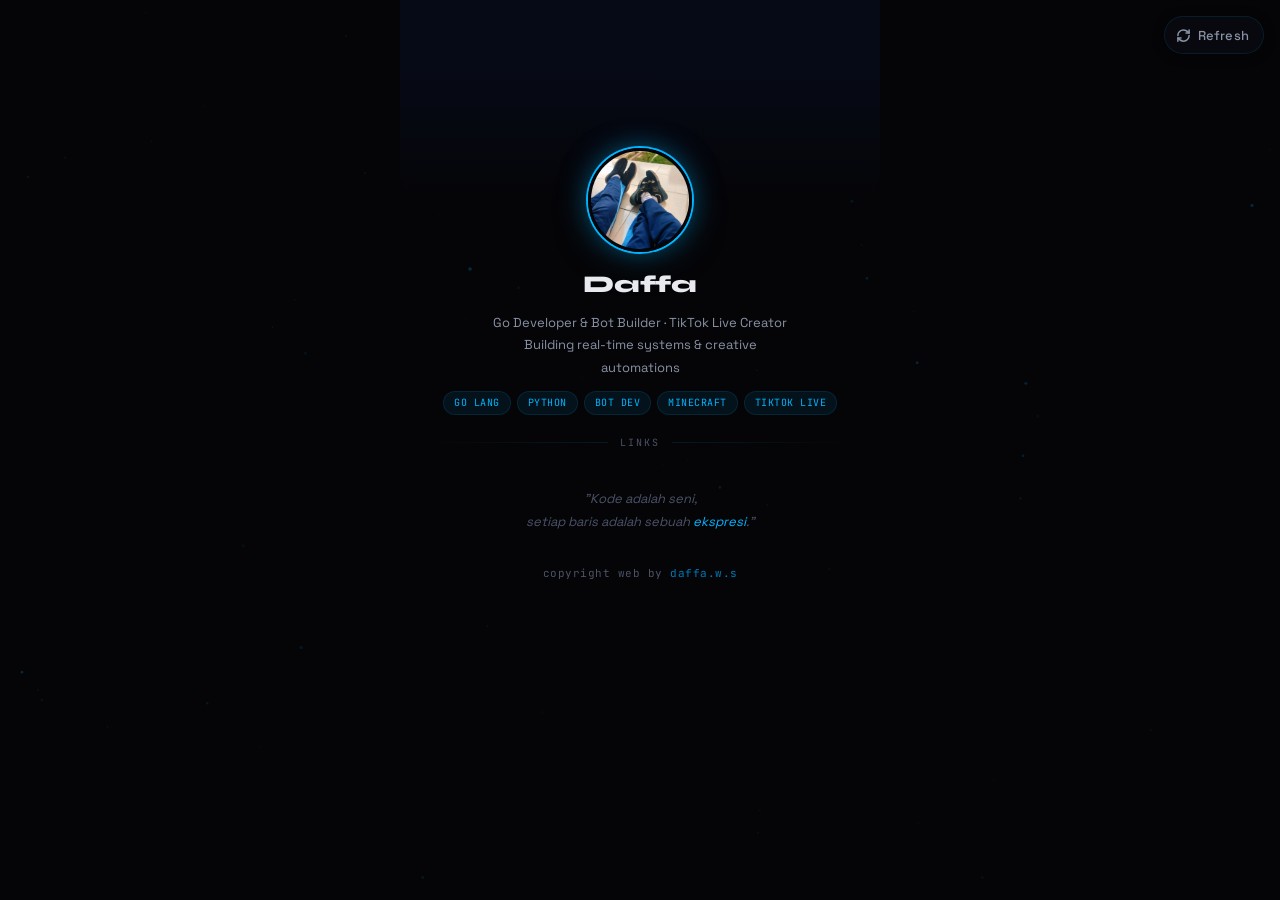
==== index.html @ 7fcb79b5 "Initial commit" ====
<!DOCTYPE html>
<html lang="id">
<head>
  <meta charset="UTF-8" />
  <meta name="viewport" content="width=device-width, initial-scale=1.0" />
  <meta name="description" content="Bio Link — Daffa" />
  <title>Daffa — Bio Link</title>

  <!-- Favicon placeholder -->
  <link rel="icon" type="image/png" href="assets/profile/profile.png" />

  <!-- Google Fonts -->
  <link rel="preconnect" href="https://fonts.googleapis.com" />
  <link rel="preconnect" href="https://fonts.gstatic.com" crossorigin />
  <link href="https://fonts.googleapis.com/css2?family=Space+Grotesk:wght@300;400;500;600;700&family=Syne:wght@400;500;600;700;800&family=JetBrains+Mono:wght@300;400;500&display=swap" rel="stylesheet" />

  <!-- Main CSS -->
  <link rel="stylesheet" href="css/style.css" />

  <style>
    /* Page-specific inline additions */
    @keyframes shake {
      0%, 100% { transform: translateX(0); }
      20%, 60% { transform: translateX(-6px); }
      40%, 80% { transform: translateX(6px); }
    }
    .lock-input.shake { animation: shake 0.35s ease; }
  </style>
</head>
<body>

  <!-- =====================
       PARTICLE BACKGROUND
       ===================== -->
  <canvas id="particle-canvas" aria-hidden="true"></canvas>

  <!-- =====================
       REFRESH BUTTON (SECRET)
       Tombol ini jelas terlihat di kanan atas.
       Fungsi normal  : refresh halaman biasa.
       Fungsi rahasia : pola klik bertahap (step 0–4)
                        untuk membuka halaman generator.
       ===================== -->
  <button class="btn-refresh" id="btn-refresh" title="Refresh halaman" aria-label="Refresh halaman">
    <svg class="btn-refresh-icon" width="15" height="15" viewBox="0 0 24 24" fill="none" stroke="currentColor" stroke-width="2.4" stroke-linecap="round" stroke-linejoin="round">
      <path d="M3 12a9 9 0 0 1 9-9 9.75 9.75 0 0 1 6.74 2.74L21 8" />
      <path d="M21 3v5h-5" />
      <path d="M21 12a9 9 0 0 1-9 9 9.75 9.75 0 0 1-6.74-2.74L3 16" />
      <path d="M8 16H3v5" />
    </svg>
    <span class="btn-refresh-label">Refresh</span>
  </button>

  <!-- Tidak ada indicator apapun — sistem bekerja diam-diam -->

  <!-- =====================
       LOADING OVERLAY
       ===================== -->
  <div class="loading-overlay" id="loading-overlay" aria-hidden="true">
    <div class="loading-spinner"></div>
    <div class="loading-text">Redirecting...</div>
  </div>

  <!-- =====================
       PASSWORD LOCK OVERLAY
       ===================== -->
  <div class="lock-overlay" id="lock-overlay" role="dialog" aria-modal="true" aria-label="Password diperlukan">
    <div class="lock-box">
      <svg width="32" height="32" viewBox="0 0 24 24" fill="none" stroke="currentColor" stroke-width="1.5" style="margin: 0 auto 12px; color: #00b4ff; display:block;">
        <rect x="3" y="11" width="18" height="11" rx="2" ry="2"/>
        <path d="M7 11V7a5 5 0 0 1 10 0v4"/>
      </svg>
      <h3 class="lock-title">Protected Link</h3>
      <p>Masukkan password untuk membuka link ini</p>
      <input
        class="lock-input"
        type="password"
        placeholder="••••••••"
        autocomplete="off"
        spellcheck="false"
      />
      <div class="lock-error"></div>
      <button class="lock-btn">Buka Link</button>
      <div class="lock-cancel">Batal</div>
    </div>
  </div>

  <!-- =====================
       MAIN BIO CONTENT
       ===================== -->
  <main class="bio-wrapper">

    <!-- Banner -->
    <section class="banner-section">
      <img
        class="banner-img"
        src="assets/banner/banner.jpg"
        alt="Banner"
        onerror="this.style.background='linear-gradient(135deg, #0a0a10 0%, #0d1a2a 50%, #0a0a10 100%)'; this.style.height='260px'; this.removeAttribute('src');"
      />
      <div class="banner-overlay"></div>
    </section>

    <!-- Profile -->
    <section class="profile-section">
      <img
        class="profile-avatar reveal"
        src="assets/profile/profile.png"
        alt="Foto Profil Daffa"
        onerror="this.style.background='linear-gradient(135deg,#0d1a2a,#001a33)'; this.removeAttribute('src');"
      />
      <h1 class="profile-name reveal" style="transition-delay:0.1s">Daffa</h1>
      <p class="profile-desc reveal" style="transition-delay:0.15s">
        Go Developer &amp; Bot Builder · TikTok Live Creator<br/>
        Building real-time systems &amp; creative automations
      </p>
      <div class="profile-tags reveal reveal-stagger" style="transition-delay:0.2s">
        <span class="tag">Go Lang</span>
        <span class="tag">Python</span>
        <span class="tag">Bot Dev</span>
        <span class="tag">Minecraft</span>
        <span class="tag">TikTok Live</span>
      </div>
    </section>

    <!-- Section Label -->
    <div class="section-divider reveal" style="transition-delay:0.25s">Links</div>

    <!-- ===========================
         LINKS CONTAINER
         Paste kode dari generator di sini
         =========================== -->
    <div class="links-container reveal-stagger" id="links-container">

      <!--
      =============================
      CONTOH KODE — Paste output generator di sini
      Hapus contoh ini dan ganti dengan kode asli dari generator
      =============================
      -->




      <!-- Contoh: Link YouTube tanpa password -->
      <!-- <a
        href="https://youtube.com"
        target="_blank"
        rel="noopener noreferrer"
        class="link-card anim-glow"
        id="link-yt-demo"
        onclick="this.classList.add('clicked')"
      >
        <img src="assets/png/logoyoutube.png" alt="YouTube" class="link-card-logo"
          onerror="this.style.display='none'" />
        <span class="link-card-title">YouTube Channel</span>
        <span class="link-card-arrow">→</span>
      </a> -->

      <!-- Contoh: Link tanpa logo -->
      <!-- <a
        href="https://github.com"
        target="_blank"
        rel="noopener noreferrer"
        class="link-card anim-scale"
        onclick="this.classList.add('clicked')"
      >
        <span class="link-card-title" style="text-align:center;flex:1;">GitHub Projects</span>
        <span class="link-card-arrow">→</span>
      </a> -->

      <!-- Contoh: Link dengan password -->
      <!-- <div
        class="link-card link-card-locked anim-glow"
        data-locked="true"
        data-href="https://example.com/private"
        data-password="daffa123"
        style="cursor:pointer;"
      >
        <svg width="20" height="20" viewBox="0 0 24 24" fill="none" stroke="currentColor" stroke-width="2" style="flex-shrink:0;color:#00b4ff;margin-right:4px;">
          <rect x="3" y="11" width="18" height="11" rx="2"/><path d="M7 11V7a5 5 0 0 1 10 0v4"/>
        </svg>
        <span class="link-card-title">Private Access</span>
        <span class="link-card-arrow" style="color:#00b4ff;">🔒</span>
      </div> -->

      <!--
      =============================
      BATAS CONTOH
      =============================
      -->

    </div>
    <!-- /links-container -->

    <!-- Kalimat Penutup -->
    <p class="closing-text reveal">
      "Kode adalah seni,<br/>
      setiap baris adalah sebuah <span>ekspresi</span>."
    </p>

    <!-- Footer -->
    <footer class="bio-footer reveal">
      copyright web by <a href="#" rel="noopener">daffa.w.s</a>
    </footer>

  </main>

  <!-- Main Script -->
  <script src="js/script.js"></script>

</body>
</html>
---- css/style.css ----
/* =========================================
   GLOBAL STYLES - Bio Link & Generator
   Dark Minimal Modern | Neon Blue Accent
   ========================================= */

@import url('https://fonts.googleapis.com/css2?family=Space+Grotesk:wght@300;400;500;600;700&family=Syne:wght@400;500;600;700;800&family=JetBrains+Mono:wght@300;400;500&display=swap');

/* --- CSS Variables --- */
:root {
  --bg-primary: #050508;
  --bg-secondary: #0a0a10;
  --bg-card: #0d0d15;
  --bg-card-hover: #111120;

  --accent: #00b4ff;
  --accent-dim: #007ab8;
  --accent-glow: rgba(0, 180, 255, 0.25);
  --accent-glow-strong: rgba(0, 180, 255, 0.5);

  --text-primary: #e8eaf0;
  --text-secondary: #8892a4;
  --text-muted: #4a5266;

  --border: rgba(0, 180, 255, 0.12);
  --border-hover: rgba(0, 180, 255, 0.35);

  --font-display: 'Syne', sans-serif;
  --font-body: 'Space Grotesk', sans-serif;
  --font-mono: 'JetBrains Mono', monospace;

  --radius-sm: 8px;
  --radius-md: 14px;
  --radius-lg: 20px;
  --radius-xl: 28px;

  --transition: all 0.3s cubic-bezier(0.4, 0, 0.2, 1);
  --transition-fast: all 0.15s ease;
  --transition-slow: all 0.6s cubic-bezier(0.4, 0, 0.2, 1);

  --max-width: 480px;
}

/* --- Reset --- */
*, *::before, *::after {
  box-sizing: border-box;
  margin: 0;
  padding: 0;
}

html {
  scroll-behavior: smooth;
  -webkit-tap-highlight-color: transparent;
}

body {
  background-color: var(--bg-primary);
  color: var(--text-primary);
  font-family: var(--font-body);
  font-size: 15px;
  line-height: 1.6;
  min-height: 100vh;
  overflow-x: hidden;
}

a {
  text-decoration: none;
  color: inherit;
}

img {
  max-width: 100%;
  display: block;
}

button {
  cursor: pointer;
  border: none;
  background: none;
  font-family: var(--font-body);
}

/* =========================================
   PARTICLE CANVAS
   ========================================= */
#particle-canvas {
  position: fixed;
  top: 0;
  left: 0;
  width: 100%;
  height: 100%;
  pointer-events: none;
  z-index: 0;
  opacity: 0.4;
}

/* =========================================
   SCROLLBAR
   ========================================= */
::-webkit-scrollbar {
  width: 4px;
}
::-webkit-scrollbar-track {
  background: var(--bg-primary);
}
::-webkit-scrollbar-thumb {
  background: var(--accent-dim);
  border-radius: 2px;
}

/* =========================================
   BIO LINK PAGE — index.html
   ========================================= */

/* --- Wrapper --- */
.bio-wrapper {
  position: relative;
  z-index: 1;
  max-width: var(--max-width);
  margin: 0 auto;
  padding-bottom: 60px;
}

/* --- Banner --- */
.banner-section {
  position: relative;
  height: 200px;
  overflow: hidden;
  border-radius: 0 0 var(--radius-xl) var(--radius-xl);
}

.banner-img {
  width: 100%;
  height: 260px;
  object-fit: cover;
  transform: translateY(0);
  transition: transform 0.1s linear;
  filter: brightness(0.7) saturate(1.2);
}

.banner-overlay {
  position: absolute;
  inset: 0;
  background: linear-gradient(
    to bottom,
    transparent 30%,
    rgba(5, 5, 8, 0.6) 70%,
    var(--bg-primary) 100%
  );
}

/* --- Refresh Button --- */
.btn-refresh {
  position: fixed;
  top: 16px;
  right: 16px;
  z-index: 999;
  height: 38px;
  padding: 0 14px 0 11px;
  border-radius: 100px;
  background: rgba(10, 10, 16, 0.88);
  border: 1px solid var(--border);
  color: var(--text-secondary);
  display: flex;
  align-items: center;
  gap: 7px;
  font-size: 13px;
  font-family: var(--font-body);
  font-weight: 500;
  letter-spacing: 0.2px;
  backdrop-filter: blur(14px);
  -webkit-backdrop-filter: blur(14px);
  transition: var(--transition);
  box-shadow: 0 2px 12px rgba(0,0,0,0.4);
  cursor: pointer;
  user-select: none;
  white-space: nowrap;
}

.btn-refresh:hover {
  border-color: var(--border-hover);
  color: var(--accent);
  box-shadow: 0 0 18px var(--accent-glow), 0 2px 12px rgba(0,0,0,0.4);
  background: rgba(10, 10, 20, 0.95);
}

.btn-refresh:active {
  transform: scale(0.96);
}

/* Label teks di dalam tombol */
.btn-refresh-label {
  color: inherit;
  transition: var(--transition-fast);
}

/* Icon SVG di dalam tombol */
.btn-refresh-icon {
  flex-shrink: 0;
  transition: transform 0.5s ease;
}

/* Spin saat diklik */
.btn-refresh.spinning .btn-refresh-icon {
  animation: spin360 0.45s cubic-bezier(0.4, 0, 0.2, 1) forwards;
}

@keyframes spin360 {
  to { transform: rotate(360deg); }
}

/* Secret system bekerja diam-diam — tidak ada visual indicator */

/* --- Profile Area --- */
.profile-section {
  display: flex;
  flex-direction: column;
  align-items: center;
  padding: 0 20px;
  margin-top: -52px;
  position: relative;
  z-index: 2;
}

.profile-avatar {
  width: 104px;
  height: 104px;
  border-radius: 50%;
  object-fit: cover;
  border: 3px solid var(--bg-primary);
  box-shadow:
    0 0 0 2px var(--accent),
    0 0 28px var(--accent-glow-strong),
    0 8px 32px rgba(0,0,0,0.6);
  transition: var(--transition);
}

.profile-avatar:hover {
  box-shadow:
    0 0 0 2px var(--accent),
    0 0 48px var(--accent-glow-strong),
    0 8px 40px rgba(0,0,0,0.7);
  transform: scale(1.04);
}

.profile-name {
  font-family: var(--font-display);
  font-size: 24px;
  font-weight: 800;
  color: var(--text-primary);
  margin-top: 14px;
  letter-spacing: -0.3px;
  text-align: center;
}

.profile-desc {
  font-size: 13px;
  color: var(--text-secondary);
  text-align: center;
  max-width: 300px;
  margin-top: 8px;
  line-height: 1.7;
}

/* Tags / badges */
.profile-tags {
  display: flex;
  flex-wrap: wrap;
  gap: 6px;
  justify-content: center;
  margin-top: 12px;
}

.tag {
  font-size: 10px;
  font-family: var(--font-mono);
  padding: 3px 10px;
  border-radius: 100px;
  background: rgba(0, 180, 255, 0.08);
  border: 1px solid var(--border);
  color: var(--accent);
  letter-spacing: 0.5px;
  text-transform: uppercase;
}

/* --- Divider --- */
.section-divider {
  display: flex;
  align-items: center;
  gap: 12px;
  padding: 20px 20px 8px;
  color: var(--text-muted);
  font-size: 10px;
  font-family: var(--font-mono);
  letter-spacing: 2px;
  text-transform: uppercase;
}

.section-divider::before,
.section-divider::after {
  content: '';
  flex: 1;
  height: 1px;
  background: linear-gradient(to right, transparent, var(--border));
}

.section-divider::after {
  background: linear-gradient(to left, transparent, var(--border));
}

/* --- Links Container --- */
.links-container {
  padding: 0 16px;
  display: flex;
  flex-direction: column;
  gap: 10px;
}

/* === LINK CARD STYLES (used by generator output) === */
/* Base card - dipakai di index.html dari generator */
.link-card {
  display: flex;
  align-items: center;
  gap: 14px;
  padding: 14px 18px;
  background: var(--bg-card);
  border: 1px solid var(--border);
  border-radius: var(--radius-md);
  transition: var(--transition);
  position: relative;
  overflow: hidden;
  cursor: pointer;
  text-decoration: none;
  color: var(--text-primary);
}

.link-card::before {
  content: '';
  position: absolute;
  inset: 0;
  background: linear-gradient(135deg, var(--accent-glow) 0%, transparent 60%);
  opacity: 0;
  transition: opacity 0.3s ease;
}

.link-card:hover {
  border-color: var(--border-hover);
  background: var(--bg-card-hover);
  transform: translateY(-2px);
  box-shadow: 0 8px 32px var(--accent-glow), 0 0 0 1px var(--border-hover);
}

.link-card:hover::before {
  opacity: 1;
}

.link-card:active {
  transform: scale(0.97) translateY(0);
  transition: transform 0.1s ease;
}

.link-card-logo {
  width: 36px;
  height: 36px;
  object-fit: contain;
  flex-shrink: 0;
  filter: drop-shadow(0 0 6px var(--accent-glow));
}

.link-card-title {
  font-size: 14px;
  font-weight: 600;
  flex: 1;
}

.link-card-arrow {
  color: var(--text-muted);
  font-size: 16px;
  transition: var(--transition-fast);
}

.link-card:hover .link-card-arrow {
  color: var(--accent);
  transform: translateX(3px);
}

/* Layout: logo atas */
.link-card.logo-top {
  flex-direction: column;
  text-align: center;
  padding: 18px 16px;
}

.link-card.logo-top .link-card-logo {
  width: 44px;
  height: 44px;
  margin-bottom: 4px;
}

/* Layout: logo kanan */
.link-card.logo-right {
  flex-direction: row-reverse;
}

/* Text align variants */
.link-card.text-center .link-card-title {
  text-align: center;
}

/* === ANIMASI KLIK CARD === */
@keyframes cardClick {
  0% { box-shadow: 0 0 0 0 var(--accent-glow-strong); }
  50% { box-shadow: 0 0 0 12px rgba(0,180,255,0); }
  100% { box-shadow: 0 0 0 0 rgba(0,180,255,0); }
}

.link-card.clicked {
  animation: cardClick 0.4s ease forwards;
}

/* Animation variants dari generator */
.anim-glow:hover {
  box-shadow: 0 0 0 2px var(--accent), 0 0 32px var(--accent-glow-strong);
}

.anim-scale:hover {
  transform: scale(1.03);
}

.anim-fade {
  animation: fadeInUp 0.5s ease forwards;
}

.anim-slide {
  animation: slideInLeft 0.5s ease forwards;
}

.anim-bounce:hover {
  animation: bounceCard 0.4s ease;
}

@keyframes bounceCard {
  0%, 100% { transform: translateY(0); }
  30% { transform: translateY(-8px); }
  60% { transform: translateY(-3px); }
}

/* Password overlay */
.link-card-locked {
  position: relative;
}

.lock-overlay {
  position: fixed;
  inset: 0;
  background: rgba(5, 5, 8, 0.92);
  z-index: 9000;
  display: flex;
  align-items: center;
  justify-content: center;
  backdrop-filter: blur(8px);
  opacity: 0;
  pointer-events: none;
  transition: opacity 0.3s ease;
}

.lock-overlay.active {
  opacity: 1;
  pointer-events: all;
}

.lock-box {
  background: var(--bg-card);
  border: 1px solid var(--border);
  border-radius: var(--radius-lg);
  padding: 32px 28px;
  width: calc(100% - 48px);
  max-width: 360px;
  text-align: center;
  box-shadow: 0 24px 80px rgba(0,0,0,0.8), 0 0 0 1px var(--border);
}

.lock-box h3 {
  font-family: var(--font-display);
  font-size: 18px;
  margin-bottom: 6px;
}

.lock-box p {
  font-size: 12px;
  color: var(--text-secondary);
  margin-bottom: 20px;
}

.lock-input {
  width: 100%;
  padding: 12px 16px;
  background: var(--bg-secondary);
  border: 1px solid var(--border);
  border-radius: var(--radius-sm);
  color: var(--text-primary);
  font-family: var(--font-mono);
  font-size: 15px;
  letter-spacing: 2px;
  text-align: center;
  outline: none;
  transition: var(--transition);
}

.lock-input:focus {
  border-color: var(--accent);
  box-shadow: 0 0 16px var(--accent-glow);
}

.lock-btn {
  width: 100%;
  padding: 12px;
  margin-top: 12px;
  background: var(--accent);
  color: #000;
  font-weight: 700;
  font-size: 14px;
  border-radius: var(--radius-sm);
  transition: var(--transition);
}

.lock-btn:hover {
  background: #33c6ff;
  box-shadow: 0 0 24px var(--accent-glow);
}

.lock-cancel {
  margin-top: 10px;
  font-size: 12px;
  color: var(--text-muted);
  cursor: pointer;
  transition: var(--transition-fast);
}

.lock-cancel:hover {
  color: var(--text-secondary);
}

.lock-error {
  color: #ff4d6d;
  font-size: 12px;
  margin-top: 8px;
  min-height: 16px;
}

/* --- Closing Text --- */
.closing-text {
  text-align: center;
  padding: 28px 20px 8px;
  font-size: 13px;
  color: var(--text-muted);
  font-style: italic;
  line-height: 1.8;
}

.closing-text span {
  color: var(--accent);
}

/* --- Footer --- */
.bio-footer {
  text-align: center;
  padding: 24px 20px 0;
  font-size: 11px;
  color: var(--text-muted);
  font-family: var(--font-mono);
  letter-spacing: 0.5px;
}

.bio-footer a {
  color: var(--accent-dim);
  transition: var(--transition-fast);
}

.bio-footer a:hover {
  color: var(--accent);
}

/* =========================================
   LOADING OVERLAY
   ========================================= */
.loading-overlay {
  position: fixed;
  inset: 0;
  background: var(--bg-primary);
  z-index: 9999;
  display: flex;
  flex-direction: column;
  align-items: center;
  justify-content: center;
  gap: 20px;
  opacity: 0;
  pointer-events: none;
  transition: opacity 0.4s ease;
}

.loading-overlay.active {
  opacity: 1;
  pointer-events: all;
}

.loading-spinner {
  width: 48px;
  height: 48px;
  border: 2px solid var(--border);
  border-top-color: var(--accent);
  border-radius: 50%;
  animation: spinLoad 0.8s linear infinite;
}

@keyframes spinLoad {
  to { transform: rotate(360deg); }
}

.loading-text {
  font-family: var(--font-mono);
  font-size: 12px;
  color: var(--accent);
  letter-spacing: 3px;
  text-transform: uppercase;
  animation: pulse 1.5s ease infinite;
}

@keyframes pulse {
  0%, 100% { opacity: 1; }
  50% { opacity: 0.4; }
}

/* =========================================
   SCROLL REVEAL
   ========================================= */
.reveal {
  opacity: 0;
  transform: translateY(24px);
  transition: opacity 0.6s ease, transform 0.6s cubic-bezier(0.4, 0, 0.2, 1);
}

.reveal.visible {
  opacity: 1;
  transform: translateY(0);
}

/* Stagger delay untuk anak-anak */
.reveal-stagger > * {
  opacity: 0;
  transform: translateY(16px);
  transition: opacity 0.5s ease, transform 0.5s ease;
}

.reveal-stagger.visible > *:nth-child(1) { opacity: 1; transform: none; transition-delay: 0.05s; }
.reveal-stagger.visible > *:nth-child(2) { opacity: 1; transform: none; transition-delay: 0.1s; }
.reveal-stagger.visible > *:nth-child(3) { opacity: 1; transform: none; transition-delay: 0.15s; }
.reveal-stagger.visible > *:nth-child(4) { opacity: 1; transform: none; transition-delay: 0.2s; }
.reveal-stagger.visible > *:nth-child(5) { opacity: 1; transform: none; transition-delay: 0.25s; }
.reveal-stagger.visible > *:nth-child(6) { opacity: 1; transform: none; transition-delay: 0.3s; }
.reveal-stagger.visible > *:nth-child(7) { opacity: 1; transform: none; transition-delay: 0.35s; }
.reveal-stagger.visible > *:nth-child(8) { opacity: 1; transform: none; transition-delay: 0.4s; }

/* =========================================
   GENERATOR PAGE — x9k2m-create.html
   ========================================= */
.gen-wrapper {
  position: relative;
  z-index: 1;
  max-width: 600px;
  margin: 0 auto;
  padding: 0 16px 80px;
  min-height: 100vh;
}

/* --- Gen Header --- */
.gen-header {
  padding: 28px 0 20px;
  display: flex;
  align-items: center;
  justify-content: space-between;
  border-bottom: 1px solid var(--border);
  margin-bottom: 24px;
}

.gen-title {
  font-family: var(--font-display);
  font-size: 20px;
  font-weight: 800;
  background: linear-gradient(135deg, var(--text-primary) 40%, var(--accent));
  -webkit-background-clip: text;
  -webkit-text-fill-color: transparent;
  background-clip: text;
}

.gen-badge {
  font-size: 9px;
  font-family: var(--font-mono);
  padding: 3px 8px;
  border-radius: 4px;
  background: rgba(0, 180, 255, 0.1);
  border: 1px solid var(--border);
  color: var(--accent);
  letter-spacing: 1px;
  text-transform: uppercase;
}

/* --- Form Sections --- */
.gen-section {
  background: var(--bg-card);
  border: 1px solid var(--border);
  border-radius: var(--radius-lg);
  padding: 20px;
  margin-bottom: 16px;
  transition: border-color 0.3s ease;
}

.gen-section:focus-within {
  border-color: rgba(0, 180, 255, 0.25);
}

.gen-section-title {
  font-size: 10px;
  font-family: var(--font-mono);
  color: var(--accent);
  letter-spacing: 2px;
  text-transform: uppercase;
  margin-bottom: 16px;
  display: flex;
  align-items: center;
  gap: 8px;
}

.gen-section-title::after {
  content: '';
  flex: 1;
  height: 1px;
  background: var(--border);
}

/* --- Form Fields --- */
.form-group {
  margin-bottom: 14px;
}

.form-group:last-child {
  margin-bottom: 0;
}

.form-label {
  display: block;
  font-size: 11px;
  color: var(--text-secondary);
  margin-bottom: 6px;
  font-family: var(--font-mono);
  letter-spacing: 0.5px;
}

.form-input,
.form-select,
.form-textarea {
  width: 100%;
  padding: 11px 14px;
  background: var(--bg-secondary);
  border: 1px solid var(--border);
  border-radius: var(--radius-sm);
  color: var(--text-primary);
  font-family: var(--font-body);
  font-size: 14px;
  outline: none;
  transition: var(--transition);
  -webkit-appearance: none;
  appearance: none;
}

.form-input:focus,
.form-select:focus,
.form-textarea:focus {
  border-color: var(--accent);
  box-shadow: 0 0 0 3px var(--accent-glow);
}

.form-input::placeholder {
  color: var(--text-muted);
  font-size: 13px;
}

.form-select {
  cursor: pointer;
  background-image: url("data:image/svg+xml,%3Csvg xmlns='http://www.w3.org/2000/svg' width='12' height='12' viewBox='0 0 24 24' fill='none' stroke='%238892a4' stroke-width='2'%3E%3Cpath d='m6 9 6 6 6-6'/%3E%3C/svg%3E");
  background-repeat: no-repeat;
  background-position: right 12px center;
  padding-right: 36px;
}

/* Toggle switch */
.toggle-row {
  display: flex;
  align-items: center;
  justify-content: space-between;
  padding: 4px 0;
}

.toggle-label {
  font-size: 13px;
  color: var(--text-primary);
}

.toggle-sublabel {
  font-size: 11px;
  color: var(--text-muted);
  margin-top: 2px;
}

.toggle-switch {
  position: relative;
  width: 44px;
  height: 24px;
  flex-shrink: 0;
}

.toggle-switch input {
  opacity: 0;
  width: 0;
  height: 0;
}

.toggle-slider {
  position: absolute;
  inset: 0;
  background: var(--bg-secondary);
  border: 1px solid var(--border);
  border-radius: 100px;
  cursor: pointer;
  transition: var(--transition);
}

.toggle-slider::before {
  content: '';
  position: absolute;
  width: 16px;
  height: 16px;
  left: 3px;
  top: 3px;
  background: var(--text-muted);
  border-radius: 50%;
  transition: var(--transition);
}

.toggle-switch input:checked + .toggle-slider {
  background: rgba(0, 180, 255, 0.15);
  border-color: var(--accent);
}

.toggle-switch input:checked + .toggle-slider::before {
  transform: translateX(20px);
  background: var(--accent);
  box-shadow: 0 0 8px var(--accent-glow);
}

/* Conditional field */
.conditional-field {
  overflow: hidden;
  max-height: 0;
  opacity: 0;
  transition: max-height 0.3s ease, opacity 0.3s ease, margin 0.3s ease;
  margin-top: 0;
}

.conditional-field.open {
  max-height: 200px;
  opacity: 1;
  margin-top: 12px;
}

/* --- Preview Panel --- */
.preview-panel {
  background: var(--bg-card);
  border: 1px solid var(--border);
  border-radius: var(--radius-lg);
  margin-bottom: 16px;
  overflow: hidden;
}

.preview-header {
  padding: 12px 20px;
  border-bottom: 1px solid var(--border);
  font-size: 10px;
  font-family: var(--font-mono);
  color: var(--text-muted);
  letter-spacing: 2px;
  text-transform: uppercase;
  display: flex;
  align-items: center;
  gap: 8px;
}

.preview-dot {
  width: 6px;
  height: 6px;
  border-radius: 50%;
  background: var(--accent);
  box-shadow: 0 0 6px var(--accent);
  animation: pulse 2s ease infinite;
}

.preview-body {
  padding: 20px;
  min-height: 80px;
  display: flex;
  align-items: center;
  justify-content: center;
}

/* --- Create Button --- */
.btn-create {
  width: 100%;
  padding: 16px;
  background: linear-gradient(135deg, var(--accent), #0066cc);
  color: #000;
  font-family: var(--font-display);
  font-weight: 700;
  font-size: 15px;
  border-radius: var(--radius-md);
  letter-spacing: 0.5px;
  transition: var(--transition);
  position: relative;
  overflow: hidden;
  margin-bottom: 20px;
}

.btn-create::before {
  content: '';
  position: absolute;
  top: -50%;
  left: -60%;
  width: 40%;
  height: 200%;
  background: rgba(255,255,255,0.2);
  transform: skewX(-20deg);
  transition: left 0.5s ease;
}

.btn-create:hover {
  box-shadow: 0 8px 32px var(--accent-glow-strong);
  transform: translateY(-2px);
}

.btn-create:hover::before {
  left: 130%;
}

.btn-create:active {
  transform: scale(0.98);
}

/* --- Output Section --- */
.output-section {
  display: none;
}

.output-section.visible {
  display: block;
  animation: fadeInUp 0.4s ease forwards;
}

.output-block {
  background: var(--bg-card);
  border: 1px solid var(--border);
  border-radius: var(--radius-lg);
  overflow: hidden;
  margin-bottom: 12px;
}

.output-block-header {
  padding: 12px 16px;
  border-bottom: 1px solid var(--border);
  display: flex;
  align-items: center;
  justify-content: space-between;
  background: rgba(0, 180, 255, 0.03);
}

.output-lang {
  font-size: 10px;
  font-family: var(--font-mono);
  color: var(--accent);
  letter-spacing: 2px;
  text-transform: uppercase;
  display: flex;
  align-items: center;
  gap: 6px;
}

.output-lang-dot {
  width: 6px;
  height: 6px;
  border-radius: 50%;
}
.dot-html { background: #ff6b6b; }
.dot-css { background: #ffd93d; }
.dot-js { background: #6bcb77; }

.btn-copy {
  font-size: 11px;
  font-family: var(--font-mono);
  color: var(--text-secondary);
  padding: 5px 12px;
  border: 1px solid var(--border);
  border-radius: var(--radius-sm);
  transition: var(--transition-fast);
  background: transparent;
}

.btn-copy:hover {
  border-color: var(--accent);
  color: var(--accent);
  box-shadow: 0 0 12px var(--accent-glow);
}

.btn-copy.copied {
  color: #4dff91;
  border-color: #4dff91;
}

.output-code {
  padding: 16px;
  font-family: var(--font-mono);
  font-size: 11.5px;
  line-height: 1.7;
  color: var(--text-secondary);
  overflow-x: auto;
  white-space: pre;
  max-height: 260px;
  overflow-y: auto;
}

/* Toast notification */
.toast {
  position: fixed;
  bottom: 24px;
  left: 50%;
  transform: translateX(-50%) translateY(20px);
  background: var(--bg-card);
  border: 1px solid var(--accent);
  border-radius: var(--radius-md);
  padding: 12px 20px;
  font-size: 13px;
  color: var(--accent);
  font-family: var(--font-mono);
  box-shadow: 0 8px 32px var(--accent-glow);
  z-index: 9999;
  opacity: 0;
  pointer-events: none;
  transition: all 0.3s ease;
  white-space: nowrap;
}

.toast.show {
  opacity: 1;
  transform: translateX(-50%) translateY(0);
}

/* =========================================
   KEYFRAMES
   ========================================= */
@keyframes fadeInUp {
  from {
    opacity: 0;
    transform: translateY(20px);
  }
  to {
    opacity: 1;
    transform: translateY(0);
  }
}

@keyframes slideInLeft {
  from {
    opacity: 0;
    transform: translateX(-20px);
  }
  to {
    opacity: 1;
    transform: translateX(0);
  }
}

@keyframes glowPulse {
  0%, 100% { box-shadow: 0 0 20px var(--accent-glow); }
  50% { box-shadow: 0 0 40px var(--accent-glow-strong); }
}

/* =========================================
   RESPONSIVE — Desktop center layout
   ========================================= */
@media (min-width: 600px) {
  /* Tombol refresh tetap di kanan atas global, tidak bergeser ke tengah */
  .banner-section {
    border-radius: 0 0 var(--radius-xl) var(--radius-xl);
  }

  .bio-footer {
    padding-bottom: 20px;
  }
}

@media (min-width: 768px) {
  .gen-wrapper {
    padding: 0 24px 80px;
  }

  .gen-header {
    padding-top: 40px;
  }
}


/* =============================
KODE ID translate (CSS)
Font   : Courier Prime | 300 | 14px
Animasi: wiggle
============================= */

/* Import font (skip jika sudah ada di style.css) */
@import url('https://fonts.googleapis.com/css2?family=Courier%20Prime:wght@300;400;500;600;700;800&display=swap');

/* Tipografi */
#translate .link-card-title {
  font-family: 'Courier Prime', sans-serif;
  font-weight: 300;
  font-size: 14px;
}

#translate { animation: wiggle_translate 4s ease infinite; }
@keyframes wiggle_translate {
  0%,82%,100% { transform: rotate(0deg); }
  84%  { transform: rotate(-3deg); }
  86%  { transform: rotate(3deg); }
  88%  { transform: rotate(-2.5deg); }
  90%  { transform: rotate(2.5deg); }
  92%  { transform: rotate(-1.5deg); }
  94%  { transform: rotate(1deg); }
  96%  { transform: rotate(-0.5deg); }
}
/* =============================
BATAS AKHIR KODE ID translate
============================= */
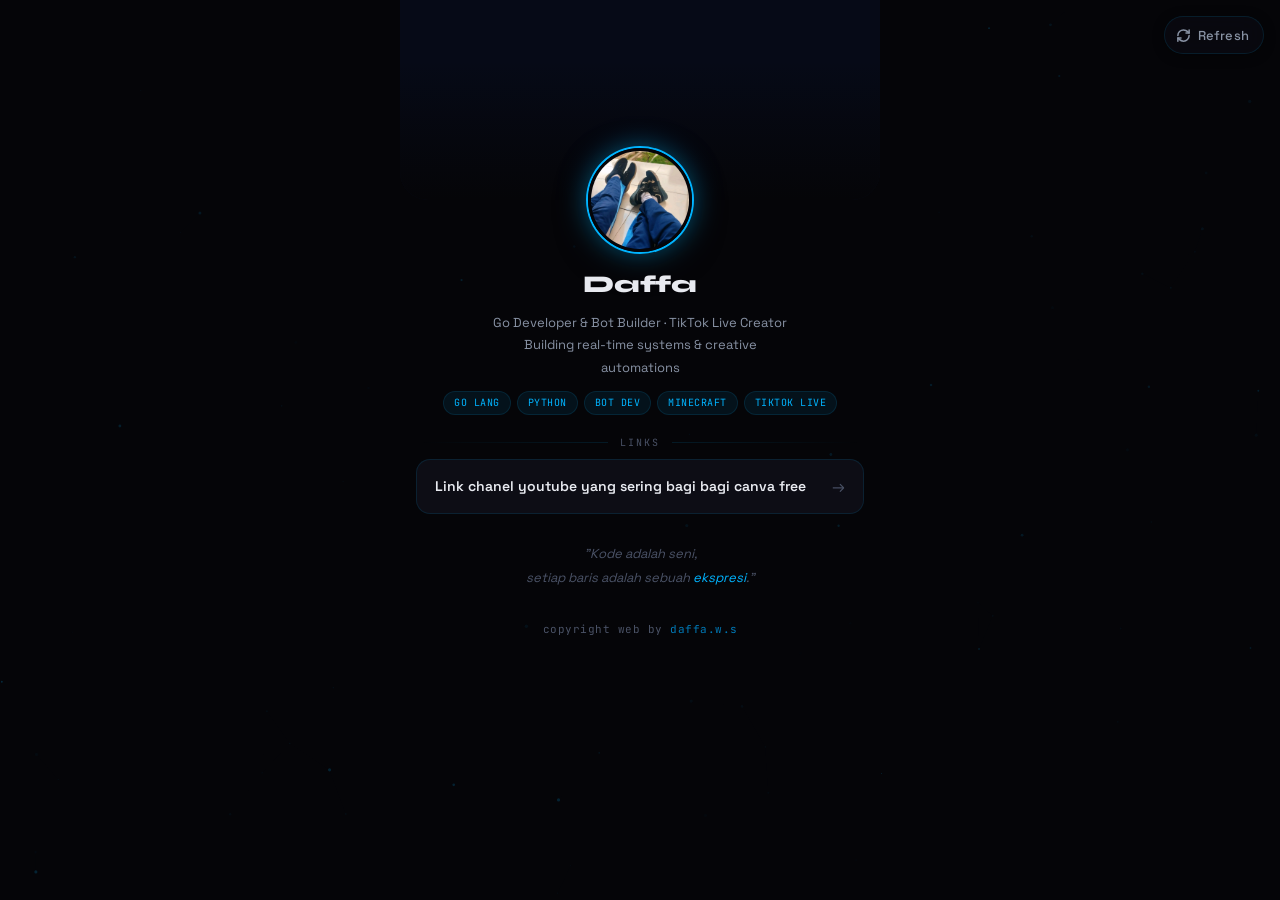
==== commit 3a7d18c8: "Add YouTube channel link for Neon Vortex Store Added a link to the Neon Vortex Store YouTube channel" ====
--- a/index.html
+++ b/index.html
@@ -139,6 +139,24 @@
       =============================
       -->
 
+<!-- =============================
+KODE ID nvstore (HTML)
+============================= -->
+<a
+      href="https://www.youtube.com/@NeonVortexStore"
+      target="_blank"
+      rel="noopener noreferrer"
+      class="link-card"
+      id="nvstore"
+>
+      <img src="assets/png/logoyt.png" alt="Link chanel youtube yang sering bagi bagi canva free" class="link-card-logo" onerror="this.style.display='none'" />
+      <span class="link-card-title">Link chanel youtube yang sering bagi bagi canva free</span>
+      <span class="link-card-arrow">→</span>
+</a>
+<!-- =============================
+BATAS AKHIR KODE ID nvstore
+============================= -->
+
 
 
 
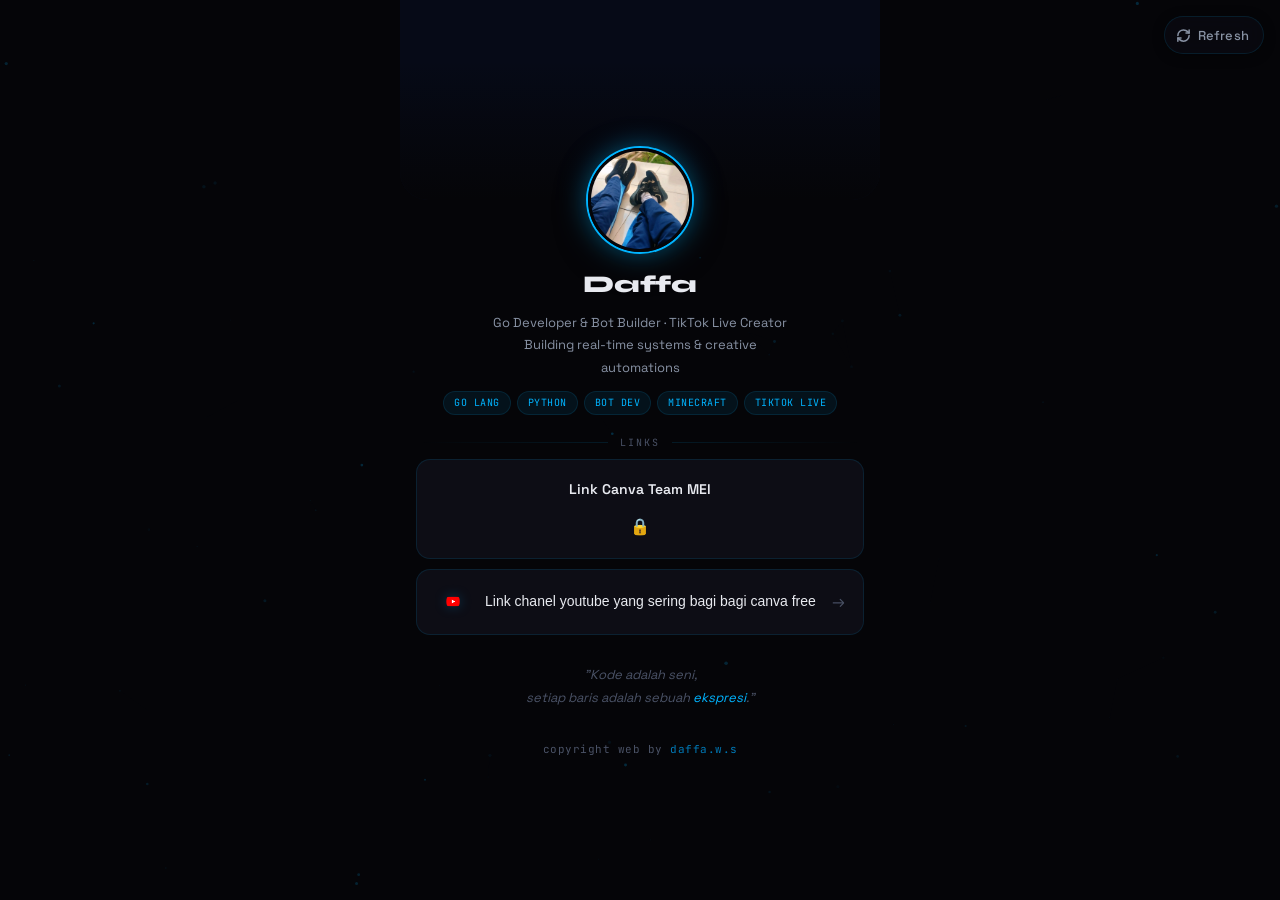
==== commit aec1c108: "Add link card for Canva Team MEI Added a link card for Canva Team MEI with image and title." ====
--- a/index.html
+++ b/index.html
@@ -140,6 +140,27 @@
       -->
 
 <!-- =============================
+KODE ID canva (HTML)
+============================= -->
+<div
+      data-locked="true"
+      data-href="https://link-target.net/4292150/RnZIz72WNvFt"
+      data-password="15MEI"
+      class="link-card logo-top text-center"
+      id="canva"
+      style="cursor:pointer;"
+>
+      <img src="assets/png/canva.png" alt="Link Canva Team MEI" class="link-card-logo" onerror="this.style.display='none'" />
+      <span class="link-card-title">Link Canva Team MEI</span>
+      <span class="link-card-arrow" style="color:#00b4ff;">🔒</span>
+</div>
+<!-- =============================
+BATAS AKHIR KODE ID canva
+============================= -->
+
+
+      
+<!-- =============================
 KODE ID nvstore (HTML)
 ============================= -->
 <a
--- a/css/style.css
+++ b/css/style.css
@@ -1116,32 +1116,30 @@
 
 
 /* =============================
-KODE ID translate (CSS)
-Font   : Courier Prime | 300 | 14px
-Animasi: wiggle
+KODE ID nvstore (CSS)
+Font   : Libre Baskerville | 400 | 14px
+Animasi: shake
 ============================= */
 
 /* Import font (skip jika sudah ada di style.css) */
-@import url('https://fonts.googleapis.com/css2?family=Courier%20Prime:wght@300;400;500;600;700;800&display=swap');
+@import url('https://fonts.googleapis.com/css2?family=Libre%20Baskerville:wght@300;400;500;600;700;800&display=swap');
 
 /* Tipografi */
-#translate .link-card-title {
-  font-family: 'Courier Prime', sans-serif;
-  font-weight: 300;
+#nvstore .link-card-title {
+  font-family: 'Libre Baskerville', sans-serif;
+  font-weight: 400;
   font-size: 14px;
 }
 
-#translate { animation: wiggle_translate 4s ease infinite; }
-@keyframes wiggle_translate {
-  0%,82%,100% { transform: rotate(0deg); }
-  84%  { transform: rotate(-3deg); }
-  86%  { transform: rotate(3deg); }
-  88%  { transform: rotate(-2.5deg); }
-  90%  { transform: rotate(2.5deg); }
-  92%  { transform: rotate(-1.5deg); }
-  94%  { transform: rotate(1deg); }
-  96%  { transform: rotate(-0.5deg); }
+#nvstore { animation: shake_nvstore 3s ease infinite; }
+@keyframes shake_nvstore {
+  0%,88%,100% { transform: translateX(0); }
+  90% { transform: translateX(-5px) rotate(-0.6deg); }
+  92% { transform: translateX(5px) rotate(0.6deg); }
+  94% { transform: translateX(-4px); }
+  96% { transform: translateX(4px); }
+  98% { transform: translateX(-1px); }
 }
 /* =============================
-BATAS AKHIR KODE ID translate
-============================= */+BATAS AKHIR KODE ID nvstore
+============================= */
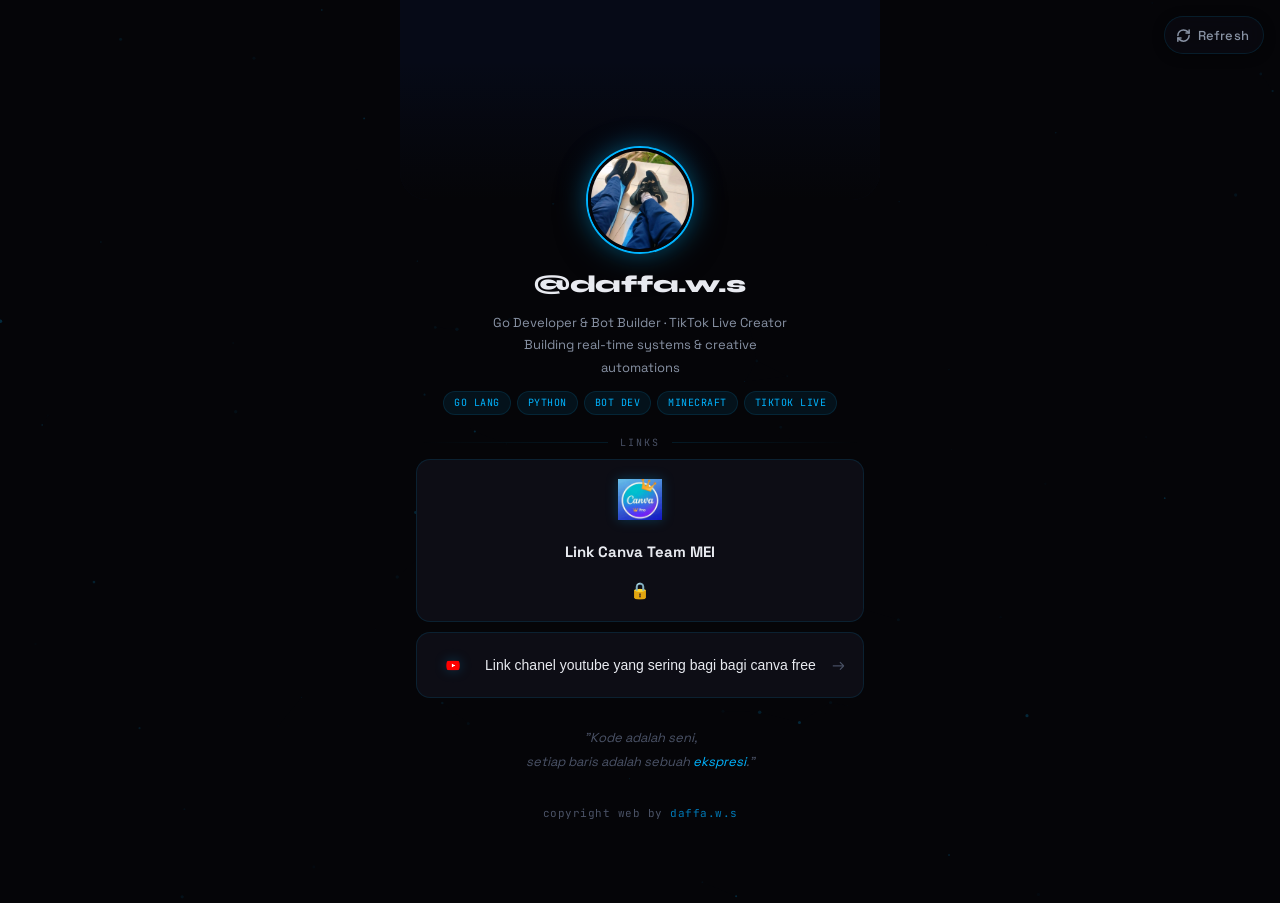
==== commit 25fd8a28: "Update index.html" ====
--- a/index.html
+++ b/index.html
@@ -109,7 +109,7 @@
         alt="Foto Profil Daffa"
         onerror="this.style.background='linear-gradient(135deg,#0d1a2a,#001a33)'; this.removeAttribute('src');"
       />
-      <h1 class="profile-name reveal" style="transition-delay:0.1s">Daffa</h1>
+      <h1 class="profile-name reveal" style="transition-delay:0.1s">@daffa.w.s</h1>
       <p class="profile-desc reveal" style="transition-delay:0.15s">
         Go Developer &amp; Bot Builder · TikTok Live Creator<br/>
         Building real-time systems &amp; creative automations
--- a/css/style.css
+++ b/css/style.css
@@ -1116,6 +1116,45 @@
 
 
 /* =============================
+KODE ID canva (CSS)
+Font   : Space Grotesk | 700 | 15px
+Animasi: pulse-glow
+============================= */
+
+/* Import font (skip jika sudah ada di style.css) */
+@import url('https://fonts.googleapis.com/css2?family=Space%20Grotesk:wght@300;400;500;600;700;800&display=swap');
+
+/* Tipografi */
+#canva .link-card-title {
+  font-family: 'Space Grotesk', sans-serif;
+  font-weight: 700;
+  font-size: 15px;
+}
+
+#canva { 
+  animation: pGlow_canva 2.5s ease-in-out infinite; 
+}
+
+@keyframes pGlow_canva {
+  0%,100% { 
+    box-shadow: 0 0 40px rgba(0,180,255,0.1); 
+    border-color: rgba(0,180,255,0.12); 
+  }
+  
+  50% { 
+    box-shadow: 
+      0 0 140px rgba(0,180,255,0.55), 
+      0 0 280px rgba(0,180,255,0.2); 
+    border-color: rgba(0,180,255,0.5); 
+  }
+}
+/* =============================
+BATAS AKHIR KODE ID canva
+============================= */
+
+
+
+/* =============================
 KODE ID nvstore (CSS)
 Font   : Libre Baskerville | 400 | 14px
 Animasi: shake
